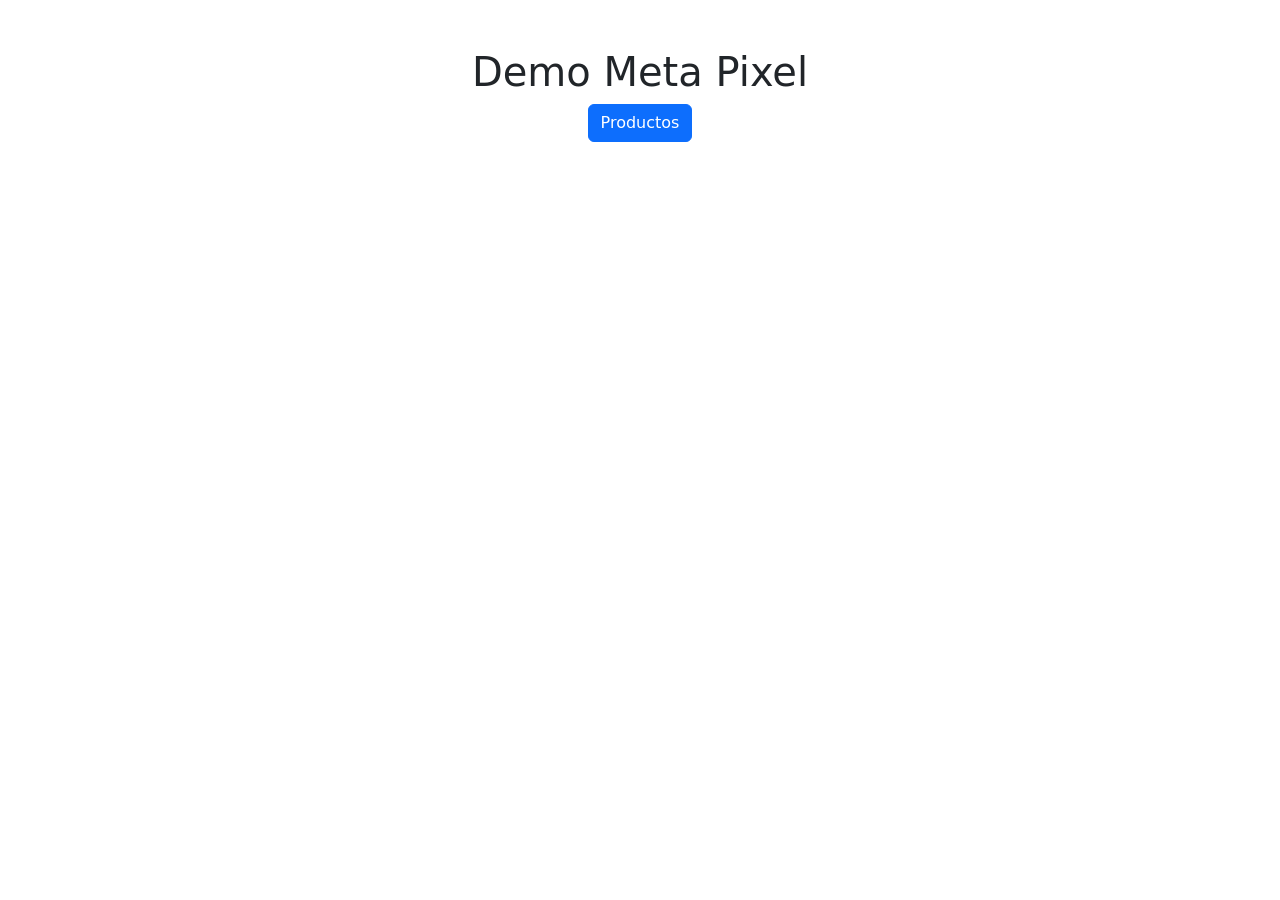
==== index.html @ a2ed7333 "first commit" ====
<!doctype html><html><head><meta charset=utf-8><link href="https://cdn.jsdelivr.net/npm/bootstrap@5.3.8/dist/css/bootstrap.min.css" rel=stylesheet><script>!function(f,b,e,v,n,t,s){if(f.fbq)return;n=f.fbq=function(){n.callMethod?n.callMethod.apply(n,arguments):n.queue.push(arguments)};if(!f._fbq)f._fbq=n;n.push=n;n.loaded=!0;n.version='2.0';n.queue=[];t=b.createElement(e);t.async=!0;t.src=v;s=b.getElementsByTagName(e)[0];s.parentNode.insertBefore(t,s)}(window,document,'script','https://connect.facebook.net/en_US/fbevents.js');fbq('init','2905036683191707');fbq('track','PageView');</script></head><body><div class='container text-center mt-5'><h1>Demo Meta Pixel</h1><a class='btn btn-primary' href='productos.html'>Productos</a></div></body></html>
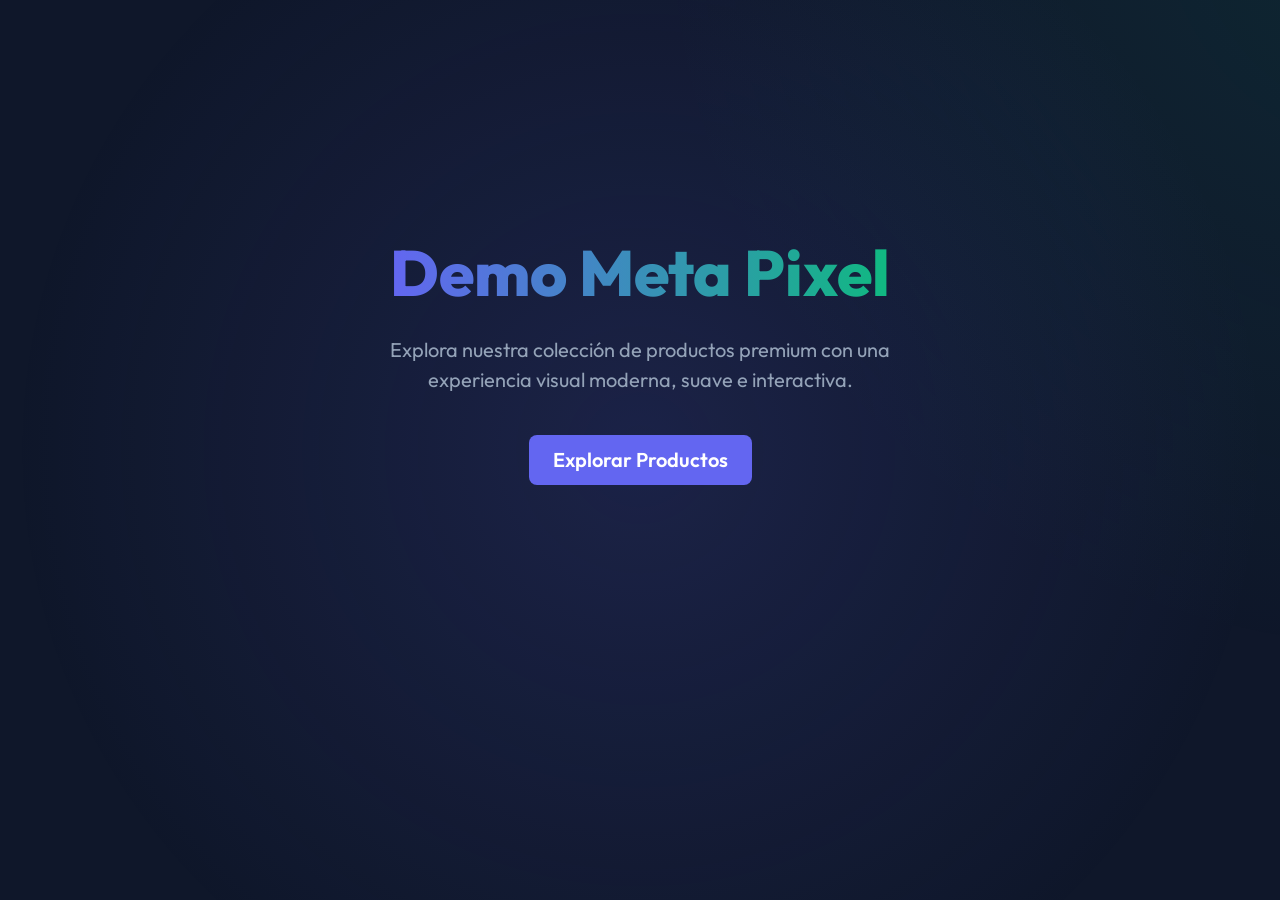
==== commit e010dc2e: "actualizacion general" ====
--- a/index.html
+++ b/index.html
@@ -1 +1,32 @@
-<!doctype html><html><head><meta charset=utf-8><link href="https://cdn.jsdelivr.net/npm/bootstrap@5.3.8/dist/css/bootstrap.min.css" rel=stylesheet><script>!function(f,b,e,v,n,t,s){if(f.fbq)return;n=f.fbq=function(){n.callMethod?n.callMethod.apply(n,arguments):n.queue.push(arguments)};if(!f._fbq)f._fbq=n;n.push=n;n.loaded=!0;n.version='2.0';n.queue=[];t=b.createElement(e);t.async=!0;t.src=v;s=b.getElementsByTagName(e)[0];s.parentNode.insertBefore(t,s)}(window,document,'script','https://connect.facebook.net/en_US/fbevents.js');fbq('init','2905036683191707');fbq('track','PageView');</script></head><body><div class='container text-center mt-5'><h1>Demo Meta Pixel</h1><a class='btn btn-primary' href='productos.html'>Productos</a></div></body></html>+<!doctype html>
+<html>
+
+<head>
+    <meta charset=utf-8>
+    <title>Demo Meta Pixel</title>
+    <link href="https://cdn.jsdelivr.net/npm/bootstrap@5.3.8/dist/css/bootstrap.min.css" rel=stylesheet>
+    <link href="css/styles.css" rel=stylesheet>
+    <!-- Meta Pixel Code -->
+    <script>
+        !function (f, b, e, v, n, t, s)
+        { if (f.fbq) return; n = f.fbq = function () { n.callMethod ? n.callMethod.apply(n, arguments) : n.queue.push(arguments) };
+        if (!f._fbq) f._fbq = n; n.push = n; n.loaded = !0; n.version = '2.0';
+        n.queue = []; t = b.createElement(e); t.async = !0;
+        t.src = v; s = b.getElementsByTagName(e)[0];
+        s.parentNode.insertBefore(t,s)}(window, document,'script','https://connect.facebook.net/en_US/fbevents.js');
+        fbq('init', '2905036683191707');
+        fbq('track', 'PageView');
+    </script>
+    <noscript><img height="1" width="1" style="display:none" src="https://www.facebook.com/tr?id=2905036683191707&ev=PageView&noscript=1"/></noscript>
+    <!-- End Meta Pixel Code -->
+</head>
+
+<body>
+    <div class='hero-section container'>
+        <h1 class='hero-title'>Demo Meta Pixel</h1>
+        <p class='hero-subtitle'>Explora nuestra colección de productos premium con una experiencia visual moderna, suave e interactiva.</p>
+        <a class='btn btn-primary btn-lg' href='productos.html'>Explorar Productos</a>
+    </div>
+</body>
+
+</html>
--- a/css/styles.css
+++ b/css/styles.css
@@ -0,0 +1,183 @@
+@import url('https://fonts.googleapis.com/css2?family=Outfit:wght@300;400;600;800&display=swap');
+
+:root {
+    --bg-color: #0f172a;
+    --text-color: #f8fafc;
+    --primary-color: #6366f1;
+    --primary-hover: #4f46e5;
+    --success-color: #10b981;
+    --glass-bg: rgba(255, 255, 255, 0.05);
+    --glass-border: rgba(255, 255, 255, 0.1);
+}
+
+body {
+    font-family: 'Outfit', sans-serif;
+    background-color: var(--bg-color);
+    color: var(--text-color);
+    min-height: 100vh;
+    overflow-x: hidden;
+}
+
+/* Background Gradients */
+body::before {
+    content: '';
+    position: fixed;
+    top: -50%;
+    left: -50%;
+    width: 200%;
+    height: 200%;
+    background: radial-gradient(circle at 50% 50%, rgba(99, 102, 241, 0.15), transparent 40%),
+                radial-gradient(circle at 80% 20%, rgba(16, 185, 129, 0.1), transparent 30%);
+    z-index: -1;
+}
+
+/* Typography */
+h1, h2, h3, h4, h5, h6 {
+    font-weight: 600;
+}
+
+/* Navbar */
+.navbar.custom-nav {
+    background: rgba(15, 23, 42, 0.7) !important;
+    backdrop-filter: blur(12px);
+    -webkit-backdrop-filter: blur(12px);
+    border-bottom: 1px solid var(--glass-border);
+}
+
+/* Glassmorphism Cards */
+.glass-card {
+    background: var(--glass-bg);
+    border: 1px solid var(--glass-border);
+    border-radius: 16px;
+    backdrop-filter: blur(10px);
+    -webkit-backdrop-filter: blur(10px);
+    transition: transform 0.3s ease, box-shadow 0.3s ease;
+    overflow: hidden;
+}
+
+.glass-card:hover {
+    transform: translateY(-5px);
+    box-shadow: 0 10px 30px -10px rgba(99, 102, 241, 0.3);
+    border-color: rgba(99, 102, 241, 0.4);
+}
+
+.glass-card img {
+    border-bottom: 1px solid var(--glass-border);
+    transition: transform 0.5s ease;
+}
+
+.glass-card:hover img {
+    transform: scale(1.05);
+}
+
+/* Buttons */
+.btn-primary {
+    background-color: var(--primary-color);
+    border: none;
+    padding: 10px 24px;
+    border-radius: 8px;
+    font-weight: 600;
+    transition: all 0.3s ease;
+}
+
+.btn-primary:hover {
+    background-color: var(--primary-hover);
+    transform: translateY(-2px);
+    box-shadow: 0 5px 15px rgba(99, 102, 241, 0.4);
+}
+
+.btn-success {
+    background-color: var(--success-color);
+    border: none;
+    border-radius: 8px;
+    font-weight: 600;
+    transition: all 0.3s ease;
+}
+
+.btn-success:hover {
+    background-color: #059669;
+    transform: translateY(-2px);
+    box-shadow: 0 5px 15px rgba(16, 185, 129, 0.4);
+}
+
+/* Offcanvas (Cart) */
+.offcanvas {
+    background-color: #1e293b;
+    border-left: 1px solid var(--glass-border);
+    color: var(--text-color);
+}
+
+.offcanvas-header {
+    border-bottom: 1px solid var(--glass-border);
+}
+
+.cart-item {
+    background: var(--glass-bg);
+    border: 1px solid var(--glass-border);
+    border-radius: 12px;
+    padding: 12px;
+    margin-bottom: 12px;
+    display: flex;
+    justify-content: space-between;
+    align-items: center;
+}
+
+.cart-item h6 {
+    margin: 0;
+    font-size: 1rem;
+}
+
+.cart-item p {
+    margin: 0;
+    color: #94a3b8;
+    font-size: 0.9rem;
+}
+
+.cart-total {
+    font-size: 1.25rem;
+    font-weight: 800;
+    color: var(--primary-color);
+}
+
+.btn-close {
+    filter: invert(1) grayscale(100%) brightness(200%);
+}
+
+/* Hero Section */
+.hero-section {
+    min-height: 80vh;
+    display: flex;
+    flex-direction: column;
+    justify-content: center;
+    align-items: center;
+    text-align: center;
+}
+
+.hero-title {
+    font-size: 4rem;
+    font-weight: 800;
+    background: linear-gradient(to right, #6366f1, #10b981);
+    -webkit-background-clip: text;
+    -webkit-text-fill-color: transparent;
+    margin-bottom: 1.5rem;
+}
+
+.hero-subtitle {
+    font-size: 1.25rem;
+    color: #94a3b8;
+    max-width: 600px;
+    margin-bottom: 2.5rem;
+}
+
+/* Success Page */
+.success-icon {
+    font-size: 5rem;
+    color: var(--success-color);
+    margin-bottom: 1.5rem;
+    animation: scaleIn 0.5s cubic-bezier(0.175, 0.885, 0.32, 1.275);
+}
+
+@keyframes scaleIn {
+    0% { transform: scale(0); opacity: 0; }
+    100% { transform: scale(1); opacity: 1; }
+}
